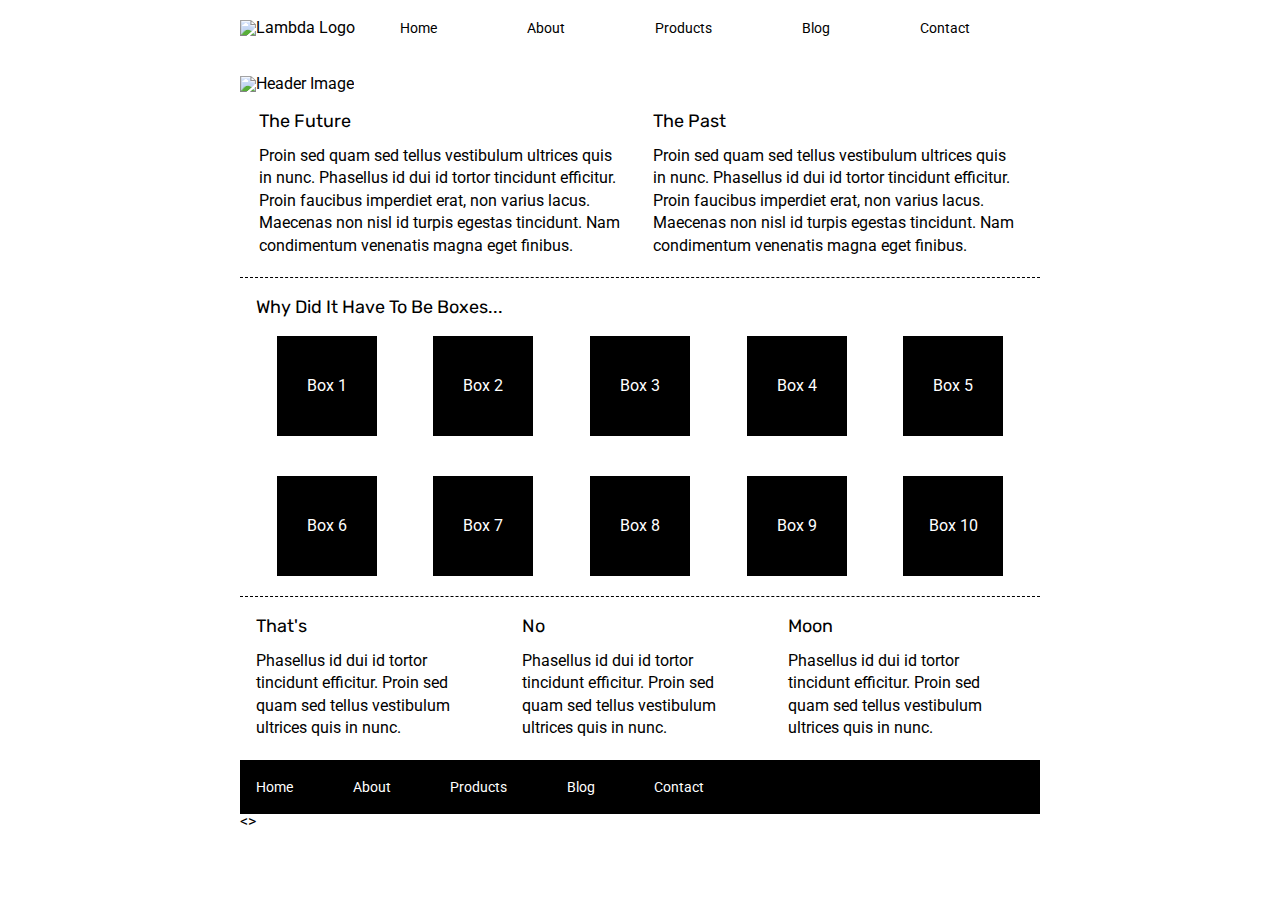
==== index.html @ ec4257ca "Nav and header complete" ====
<!doctype html>

<html lang="en">
<head>
  <meta charset="utf-8">

  <title>Sprint Challenge - Home</title>

  <link href="https://fonts.googleapis.com/css?family=Roboto|Rubik" rel="stylesheet">
  <link rel="stylesheet" href="css/index.css">

</head>

<body>
    <div class="container">

        <header>
            <div class="nav-bar flex">
                <div class="logo-img">
                    <img src="./img/lambda-black.png" alt="Lambda Logo">
                </div>
                <nav class="flex">
                    <li>Home</li>
                    <li><a href="./about.html">About</a></li>
                    <li>Products</li>
                    <li>Blog</li>
                    <li>Contact</li>
                </nav>
            </div> 
            <div class="header-image">
                <img src="./img/jumbo.jpg" alt="Header Image">
            </div>         
        </header>
   
        <section class="top-content">
            <div class="text-container">
                <h2>The Future</h2>
                <p>Proin sed quam sed tellus vestibulum ultrices quis in nunc. Phasellus id dui id tortor tincidunt efficitur. Proin faucibus imperdiet erat, non varius lacus. Maecenas non nisl id turpis egestas tincidunt. Nam condimentum venenatis magna eget finibus.</p>
            </div>
            <div class="text-container">
                <h2>The Past</h2>
                <p>Proin sed quam sed tellus vestibulum ultrices quis in nunc. Phasellus id dui id tortor tincidunt efficitur. Proin faucibus imperdiet erat, non varius lacus. Maecenas non nisl id turpis egestas tincidunt. Nam condimentum venenatis magna eget finibus.</p>
            </div>
        </section>
        
        <section class="middle-content">
        
            <h2>Why Did It Have To Be Boxes...</h2>
            
            <div class="boxes">
                <div class="box">Box 1</div>
                <div class="box">Box 2</div>
                <div class="box">Box 3</div>
                <div class="box">Box 4</div>
                <div class="box">Box 5</div>
                <div class="box">Box 6</div>
                <div class="box">Box 7</div>
                <div class="box">Box 8</div>
                <div class="box">Box 9</div>
                <div class="box">Box 10</div>
            </div>
        
        </section>

        <section class="bottom-content">

            <div class="text-container">
                <h2>That's</h2>
                <p>Phasellus id dui id tortor tincidunt efficitur. Proin sed quam sed tellus vestibulum ultrices quis in nunc.</p>
            </div>
            <div class="text-container">
                <h2>No</h2>
                <p>Phasellus id dui id tortor tincidunt efficitur. Proin sed quam sed tellus vestibulum ultrices quis in nunc.</p>
            </div>
            <div class="text-container">
                <h2>Moon</h2>
                <p>Phasellus id dui id tortor tincidunt efficitur. Proin sed quam sed tellus vestibulum ultrices quis in nunc.</p>
            </div>

        </section>
        
        <footer>
            <nav>
                <a href="#">Home</a>
                <a href="#">About</a>
                <a href="#">Products</a>
                <a href="#">Blog</a>
                <a href="#">Contact</a>
            </nav>
        </footer>
    <><!-- container -->        
</body>
</html>
---- css/index.css ----
/* http://meyerweb.com/eric/tools/css/reset/ 
   v2.0 | 20110126
   License: none (public domain)
*/

html, body, div, span, applet, object, iframe,
h1, h2, h3, h4, h5, h6, p, blockquote, pre,
a, abbr, acronym, address, big, cite, code,
del, dfn, em, img, ins, kbd, q, s, samp,
small, strike, strong, sub, sup, tt, var,
b, u, i, center,
dl, dt, dd, ol, ul, li,
fieldset, form, label, legend,
table, caption, tbody, tfoot, thead, tr, th, td,
article, aside, canvas, details, embed, 
figure, figcaption, footer, header, hgroup, 
menu, nav, output, ruby, section, summary,
time, mark, audio, video {
	margin: 0;
	padding: 0;
	border: 0;
	font-size: 100%;
	font: inherit;
	vertical-align: baseline;
}
/* HTML5 display-role reset for older browsers */
article, aside, details, figcaption, figure, 
footer, header, hgroup, menu, nav, section {
	display: block;
}
body {
	line-height: 1;
}
ol, ul {
	list-style: none;
}
blockquote, q {
	quotes: none;
}
blockquote:before, blockquote:after,
q:before, q:after {
	content: '';
	content: none;
}
table {
	border-collapse: collapse;
	border-spacing: 0;
}

* {
    box-sizing: border-box;
}

html, body {
    height: 100%;
    font-family: 'Roboto', sans-serif;
}

h1, h2, h3, h4, h5 {
    font-size: 18px;
    margin-bottom: 15px;
    font-family: 'Rubik', sans-serif;
}

p {
    line-height: 1.4;
}

.container {
    width: 800px;
    margin: 0 auto;
}

/* -------------- My Code Here! -------------------- */

.flex {
    display: flex;
}

.nav-bar {
    margin-top: 2.5%;
    margin-bottom: 5%;
}

.nav-bar a{
    text-decoration: none;
    color: inherit;
}

.header-image {
    margin-bottom: 2.5%;
}

nav {
    justify-content: space-around;
    align-items: flex-end;
    width: 82.5%;
}

nav li {
    list-style: none;
    font-size: .9rem;
}

/* -------------- My Code Here! -------------------- */

.top-content {
    display: flex;
    flex-wrap: wrap;
    justify-content: space-evenly;
    margin-bottom: 20px;
    border-bottom: 1px dashed black;
}

.top-content .text-container {
    width: 48%;
    padding: 0 1%;
    padding-bottom: 20px;  
}

.middle-content {
    margin-bottom: 20px;
    border-bottom: 1px dashed black;
}

.middle-content h2 {
    padding: 0 2%;
    margin-bottom: 0;
}

.middle-content .boxes {
    display: flex;
    flex-wrap: wrap;
    justify-content: space-evenly;
}

.middle-content .boxes .box {
    width: 12.5%;
    height: 100px;
    background: black;
    margin: 20px 2.5%;
    color: white;
    display: flex;
    align-items: center;
    justify-content: center;
}

.bottom-content {
    display: flex;
    margin: 0 2% 20px;
    justify-content: space-around;
}

.bottom-content .text-container {
    padding-right: 4%;
}

.bottom-content .text-container:last-child {
    padding-right: 0;
}

footer {
    width: 100%;
    background: black;
}

footer nav {
    width: 60%;
    display: flex;
    justify-content: space-between;
    align-items: center;
    padding: 20px 2%;
    font-size: 14px;
}

footer nav a {
    color: white;
    text-decoration: none;
}
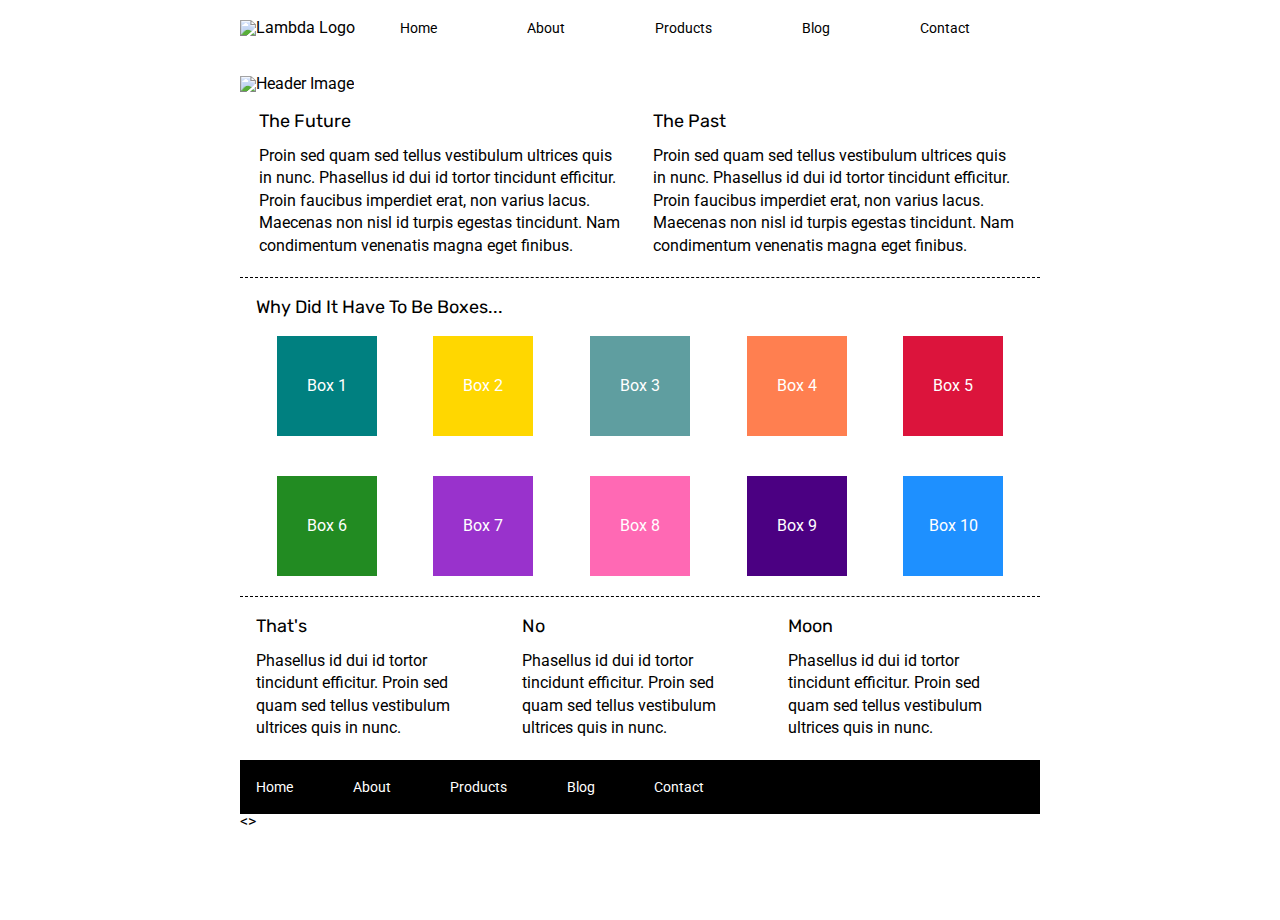
==== commit b056403c: "colored boxes" ====
--- a/index.html
+++ b/index.html
@@ -48,16 +48,16 @@
             <h2>Why Did It Have To Be Boxes...</h2>
             
             <div class="boxes">
-                <div class="box">Box 1</div>
-                <div class="box">Box 2</div>
-                <div class="box">Box 3</div>
-                <div class="box">Box 4</div>
-                <div class="box">Box 5</div>
-                <div class="box">Box 6</div>
-                <div class="box">Box 7</div>
-                <div class="box">Box 8</div>
-                <div class="box">Box 9</div>
-                <div class="box">Box 10</div>
+                <div class="box one">Box 1</div>
+                <div class="box two">Box 2</div>
+                <div class="box three">Box 3</div>
+                <div class="box four">Box 4</div>
+                <div class="box five">Box 5</div>
+                <div class="box six">Box 6</div>
+                <div class="box seven">Box 7</div>
+                <div class="box eight">Box 8</div>
+                <div class="box nine">Box 9</div>
+                <div class="box ten">Box 10</div>
             </div>
         
         </section>
--- a/css/index.css
+++ b/css/index.css
@@ -137,12 +137,51 @@
 .middle-content .boxes .box {
     width: 12.5%;
     height: 100px;
-    background: black;
     margin: 20px 2.5%;
     color: white;
     display: flex;
     align-items: center;
     justify-content: center;
+}
+
+.one {
+    background: teal;
+}
+
+.two {
+    background: gold;
+}
+
+.three {
+    background: cadetblue;
+}
+
+.four {
+    background: coral;
+}
+
+.five {
+    background: crimson;
+}
+
+.six {
+    background: forestgreen;
+}
+
+.seven {
+    background: darkorchid;
+}
+
+.eight {
+    background: hotpink;
+}
+
+.nine {
+    background: indigo;
+}
+
+.ten {
+    background: dodgerblue;
 }
 
 .bottom-content {
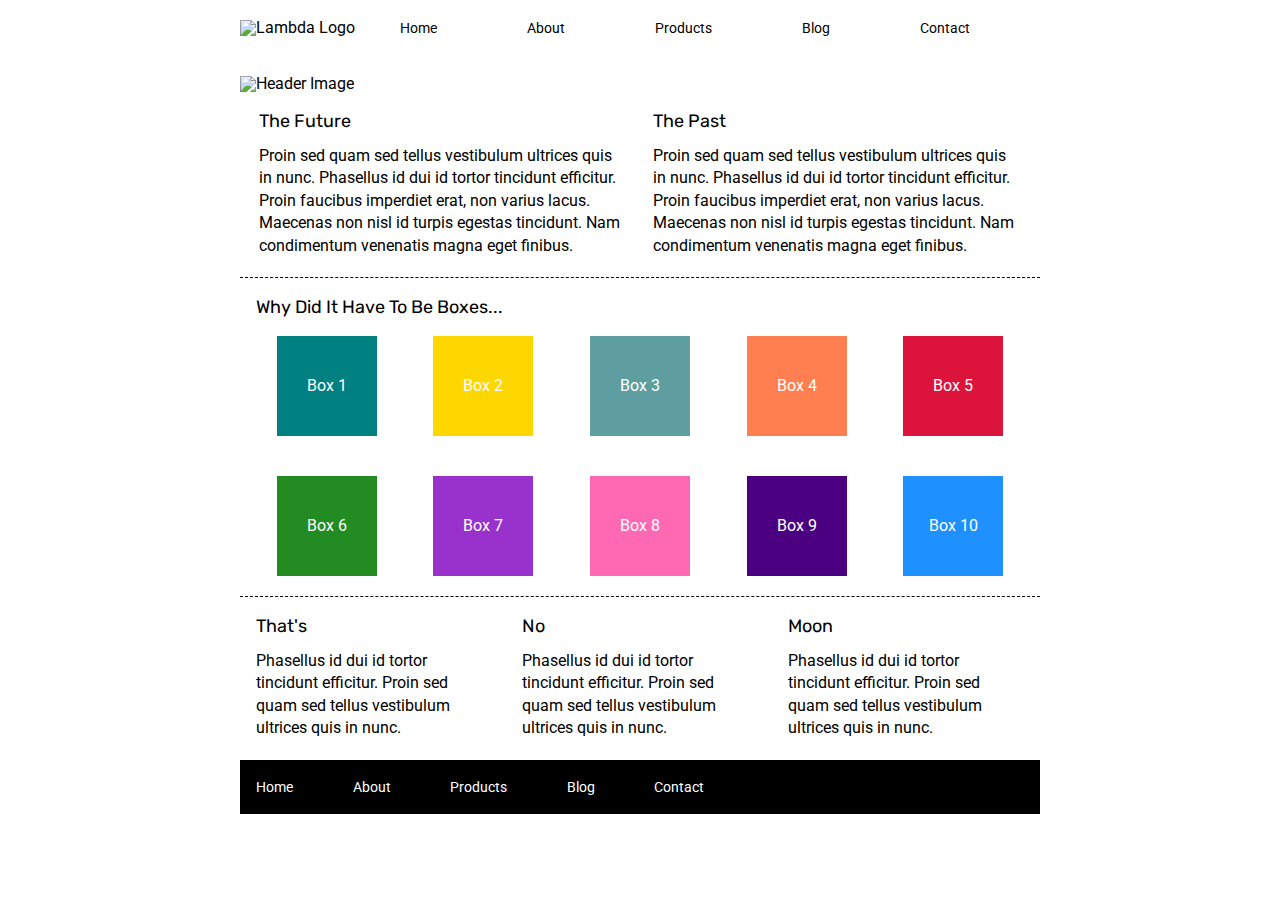
==== commit 7e29d062: "mvp complete" ====
--- a/index.html
+++ b/index.html
@@ -87,7 +87,6 @@
                 <a href="#">Blog</a>
                 <a href="#">Contact</a>
             </nav>
-        </footer>
-    <><!-- container -->        
+        </footer><!-- container -->        
 </body>
 </html>--- a/css/index.css
+++ b/css/index.css
@@ -102,6 +102,33 @@
     font-size: .9rem;
 }
 
+.mid-section {
+    width: 100%;
+    flex-wrap: wrap;
+    justify-content: space-around;
+}
+
+.info-card {
+    display: flex;
+    flex-direction: column;
+    justify-content: space-evenly;
+    width: 45%;
+    height: 450px;
+    margin-bottom: 8%;
+    border-bottom: 1px dashed black;
+}
+
+.info-card a {
+    text-decoration: none;
+    color: inherit;
+    border: 2px solid black;
+    border-radius: 10px;
+    width: 35%;
+    text-align: center;
+    padding: 10px;
+    margin: 2.5% 0;
+}
+
 /* -------------- My Code Here! -------------------- */
 
 .top-content {
@@ -116,6 +143,19 @@
     width: 48%;
     padding: 0 1%;
     padding-bottom: 20px;  
+}
+
+.text-container-single {
+    width: 100%;
+    flex-direction: column;
+    flex-wrap: nowrap;
+    padding: 0 1%;
+    padding-bottom: 20px;
+}
+
+.cta {
+    width: 96%;
+    margin: 0 auto;
 }
 
 .middle-content {
